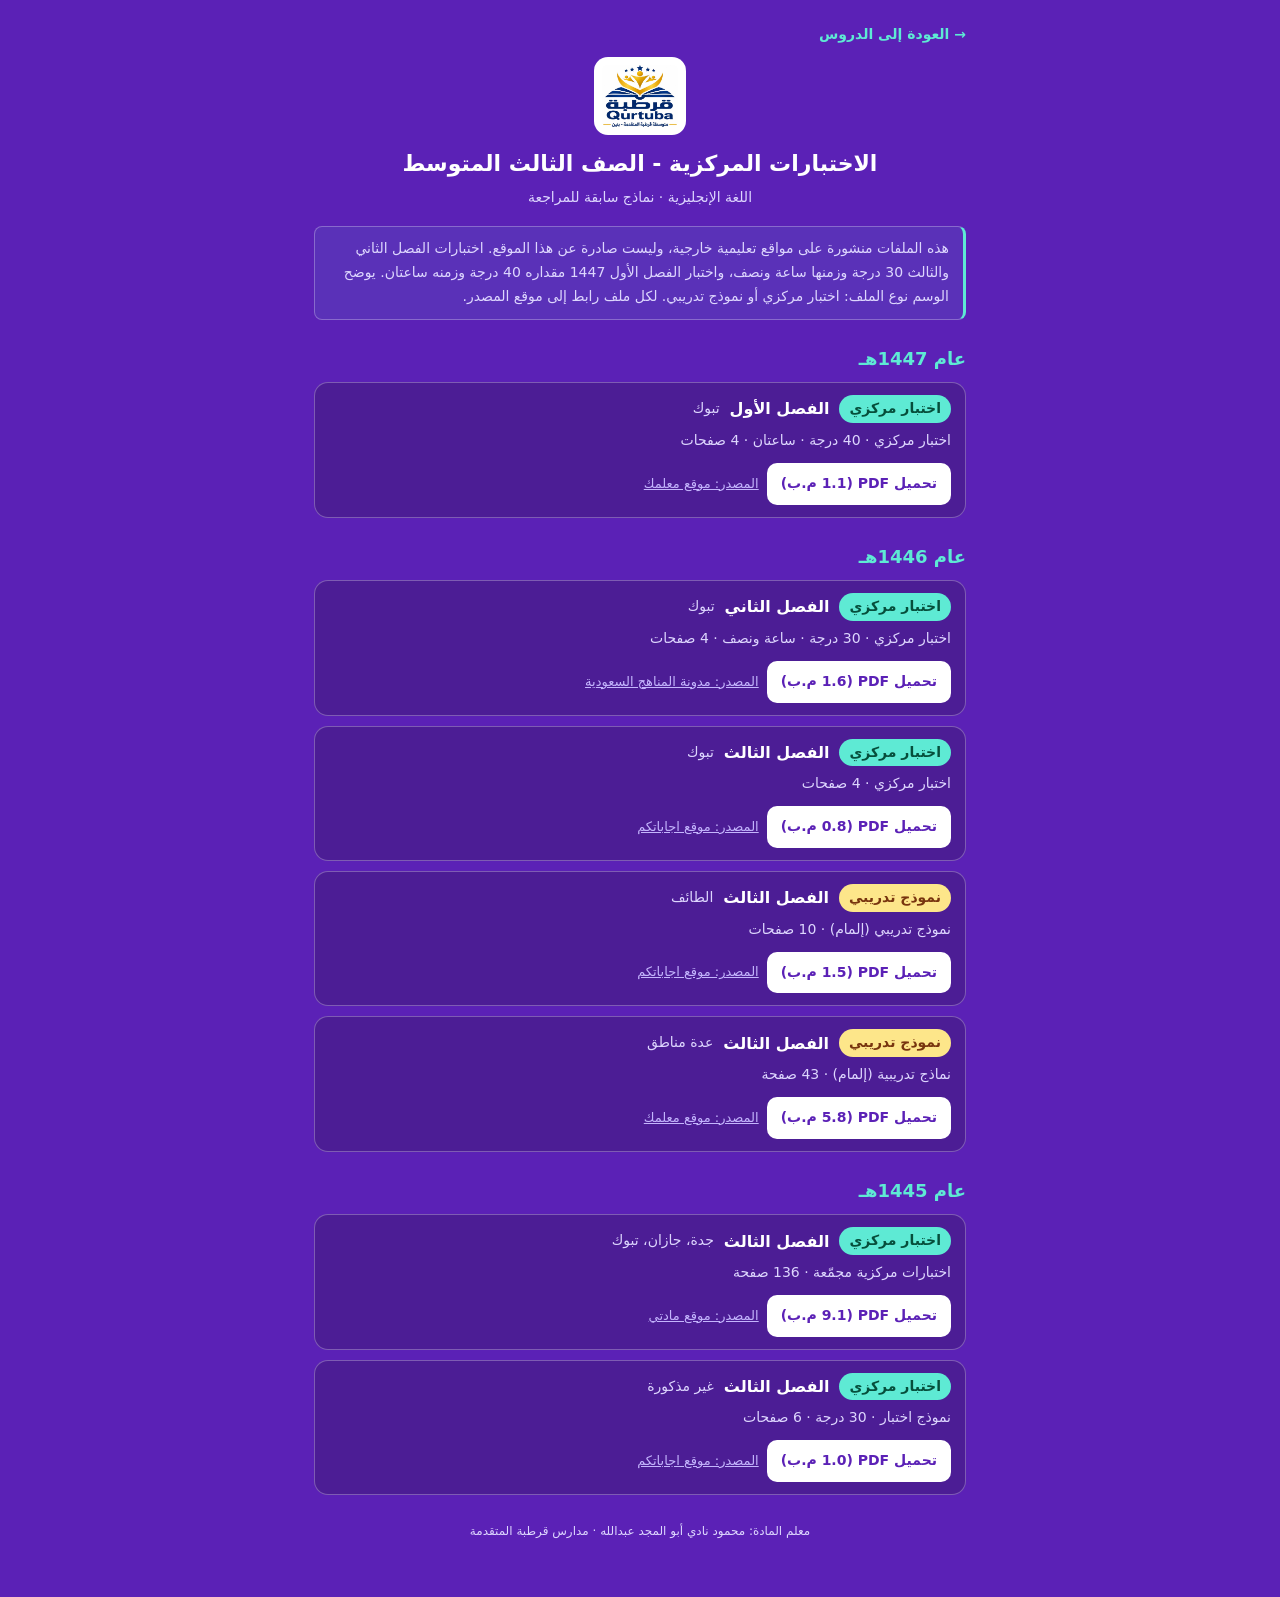
==== central-exams.html @ 5dabe321 "Add files via upload" ====
<!doctype html>
<html lang="ar" dir="rtl">
<head>
<meta charset="UTF-8">
<meta name="viewport" content="width=device-width, initial-scale=1.0">
<title>الاختبارات المركزية - الثالث المتوسط | قسم اللغة الإنجليزية | مدارس قرطبة المتقدمة</title>
<link rel="icon" type="image/png" href="./favicon.png">
<style>
:root{--page:#5b21b6;--ink:#fff;--ink2:#ddd6fe;--line:rgba(255,255,255,.28);--teal:#5eead4;--deep:#4c1d95}
*{box-sizing:border-box}
body{margin:0;background:var(--page);color:var(--ink);font-family:system-ui,-apple-system,Segoe UI,Tahoma,Arial,sans-serif;line-height:1.7}
.wrap{max-width:680px;margin:0 auto;padding:20px 14px 56px}
.back{display:inline-block;margin-bottom:10px;color:var(--teal);text-decoration:none;font-size:14px;font-weight:600}
header{text-align:center;margin-bottom:16px}
header img{width:92px;height:auto;background:#fff;border-radius:14px;padding:8px;display:block;margin:0 auto 10px}
header h1{margin:0 0 4px;font-size:22px}
header p{margin:0;color:var(--ink2);font-size:14px}
.note{border:1px solid var(--line);border-inline-start:3px solid var(--teal);border-radius:8px;padding:10px 14px;background:#5eead414;font-size:14px;color:var(--ink2);margin:14px 0}
h2{font-size:18px;color:var(--teal);margin:24px 0 8px}
.ex{background:var(--deep);border:1px solid var(--line);border-radius:14px;padding:12px 14px;margin-bottom:10px}
.top{display:flex;gap:10px;align-items:center;flex-wrap:wrap}
.top span{color:var(--ink2);font-size:14px}
.b{font-size:12px;font-weight:700;padding:2px 10px;border-radius:99px}
.b.real{background:var(--teal);color:#064e3b}
.b.prac{background:#fde68a;color:#78350f}
.d{margin:6px 0 10px;color:var(--ink2);font-size:14px}
.act{display:flex;gap:8px;flex-wrap:wrap}
.dl{background:#fff;color:var(--page);font-weight:700;text-decoration:none;padding:9px 14px;border-radius:10px;font-size:14px}
.src,.src:visited{color:#c4b5fd;font-size:13px;align-self:center}
footer{color:var(--ink2);font-size:12px;text-align:center;margin-top:26px}
</style>
</head>
<body>
<div class="wrap">
<a class="back" href="./">&rarr; العودة إلى الدروس</a>
<header>
<img src="./logo-BbnuYmgA.jpg" alt="مدارس قرطبة المتقدمة">
<h1>الاختبارات المركزية - الصف الثالث المتوسط</h1>
<p>اللغة الإنجليزية &middot; نماذج سابقة للمراجعة</p>
</header>
<div class="note">هذه الملفات منشورة على مواقع تعليمية خارجية، وليست صادرة عن هذا الموقع. اختبارات الفصل الثاني والثالث 30 درجة وزمنها ساعة ونصف، واختبار الفصل الأول 1447 مقداره 40 درجة وزمنه ساعتان. يوضح الوسم نوع الملف: اختبار مركزي أو نموذج تدريبي. لكل ملف رابط إلى موقع المصدر.</div>
<h2>عام 1447هـ</h2><div class="ex"><div class="top"><span class="b real">اختبار مركزي</span><b>الفصل الأول</b><span>تبوك</span></div><p class="d">اختبار مركزي · 40 درجة · ساعتان · 4 صفحات</p><div class="act"><a class="dl" href="./exam-g3-1447-t1-tabuk.pdf" download>تحميل PDF (1.1 م.ب)</a><a class="src" href="https://muealimuk.com/akhtbar-anjlyzy-mrkzy-thalth-mtwst-alfsl-alawl/" target="_blank" rel="noopener">المصدر: موقع معلمك</a></div></div><h2>عام 1446هـ</h2><div class="ex"><div class="top"><span class="b real">اختبار مركزي</span><b>الفصل الثاني</b><span>تبوك</span></div><p class="d">اختبار مركزي · 30 درجة · ساعة ونصف · 4 صفحات</p><div class="act"><a class="dl" href="./exam-g3-1446-t2-tabuk.pdf" download>تحميل PDF (1.6 م.ب)</a><a class="src" href="https://eduschool40.blog/%d8%a7%d8%ae%d8%aa%d8%a8%d8%a7%d8%b1-%d8%a7%d9%86%d8%ac%d9%84%d9%8a%d8%b2%d9%8a-%d8%ab%d8%a7%d9%84%d8%ab-%d9%85%d8%aa%d9%88%d8%b3%d8%b7-%d9%812-%d9%88%d8%b2%d8%a7%d8%b1%d9%8a-%d9%85%d8%b1%d9%83/" target="_blank" rel="noopener">المصدر: مدونة المناهج السعودية</a></div></div><div class="ex"><div class="top"><span class="b real">اختبار مركزي</span><b>الفصل الثالث</b><span>تبوك</span></div><p class="d">اختبار مركزي · 4 صفحات</p><div class="act"><a class="dl" href="./exam-g3-1446-t3-tabuk.pdf" download>تحميل PDF (0.8 م.ب)</a><a class="src" href="https://www.ajabatkum.com/%D8%A7%D8%AE%D8%AA%D8%A8%D8%A7%D8%B1-%D9%85%D8%B1%D9%83%D8%B2%D9%8A-%D8%AB%D8%A7%D9%84%D8%AB-%D9%85%D8%AA%D9%88%D8%B3%D8%B7-%D8%A7%D9%86%D8%AC%D9%84%D9%8A%D8%B2%D9%8A-%D8%AA%D8%A8%D9%88%D9%83/" target="_blank" rel="noopener">المصدر: موقع اجاباتكم</a></div></div><div class="ex"><div class="top"><span class="b prac">نموذج تدريبي</span><b>الفصل الثالث</b><span>الطائف</span></div><p class="d">نموذج تدريبي (إلمام) · 10 صفحات</p><div class="act"><a class="dl" href="./exam-g3-1446-t3-taif-practice.pdf" download>تحميل PDF (1.5 م.ب)</a><a class="src" href="https://www.ajabatkum.com/%D8%A7%D8%AE%D8%AA%D8%A8%D8%A7%D8%B1-%D9%85%D8%B1%D9%83%D8%B2%D9%8A-%D8%AB%D8%A7%D9%84%D8%AB-%D9%85%D8%AA%D9%88%D8%B3%D8%B7-%D8%A7%D9%86%D8%AC%D9%84%D9%8A%D8%B2%D9%8A-%D8%A7%D9%84%D8%B7%D8%A7%D8%A6/" target="_blank" rel="noopener">المصدر: موقع اجاباتكم</a></div></div><div class="ex"><div class="top"><span class="b prac">نموذج تدريبي</span><b>الفصل الثالث</b><span>عدة مناطق</span></div><p class="d">نماذج تدريبية (إلمام) · 43 صفحة</p><div class="act"><a class="dl" href="./exam-g3-1446-t3-practice-compilation.pdf" download>تحميل PDF (5.8 م.ب)</a><a class="src" href="https://muealimuk.com/%D8%A7%D8%AE%D8%AA%D8%A8%D8%A7%D8%B1-%D9%85%D8%B1%D9%83%D8%B2%D9%8A-%D8%A7%D9%86%D8%AC%D9%84%D9%8A%D8%B2%D9%8A-%D8%AB%D8%A7%D9%84%D8%AB-%D9%85%D8%AA%D9%88%D8%B3%D8%B7-%D9%813/" target="_blank" rel="noopener">المصدر: موقع معلمك</a></div></div><h2>عام 1445هـ</h2><div class="ex"><div class="top"><span class="b real">اختبار مركزي</span><b>الفصل الثالث</b><span>جدة، جازان، تبوك</span></div><p class="d">اختبارات مركزية مجمّعة · 136 صفحة</p><div class="act"><a class="dl" href="./exam-g3-1445-t3-jeddah-jazan-tabuk.pdf" download>تحميل PDF (9.1 م.ب)</a><a class="src" href="https://www.madty.net/%D8%A7%D8%AE%D8%AA%D8%A8%D8%A7%D8%B1-%D9%85%D8%B1%D9%83%D8%B2%D9%8A-%D8%A7%D9%86%D8%AC%D9%84%D9%8A%D8%B2%D9%8A-%D8%AB%D8%A7%D9%84%D8%AB-%D9%85%D8%AA%D9%88%D8%B3%D8%B7-%D8%A7%D9%84%D9%81%D8%B5%D9%84/" target="_blank" rel="noopener">المصدر: موقع مادتي</a></div></div><div class="ex"><div class="top"><span class="b real">اختبار مركزي</span><b>الفصل الثالث</b><span>غير مذكورة</span></div><p class="d">نموذج اختبار · 30 درجة · 6 صفحات</p><div class="act"><a class="dl" href="./exam-g3-1445-t3-model.pdf" download>تحميل PDF (1.0 م.ب)</a><a class="src" href="https://www.ajabatkum.com/hsomp/" target="_blank" rel="noopener">المصدر: موقع اجاباتكم</a></div></div>
<footer>معلم المادة: محمود نادي أبو المجد عبدالله &middot; مدارس قرطبة المتقدمة</footer>
</div>
</body>
</html>
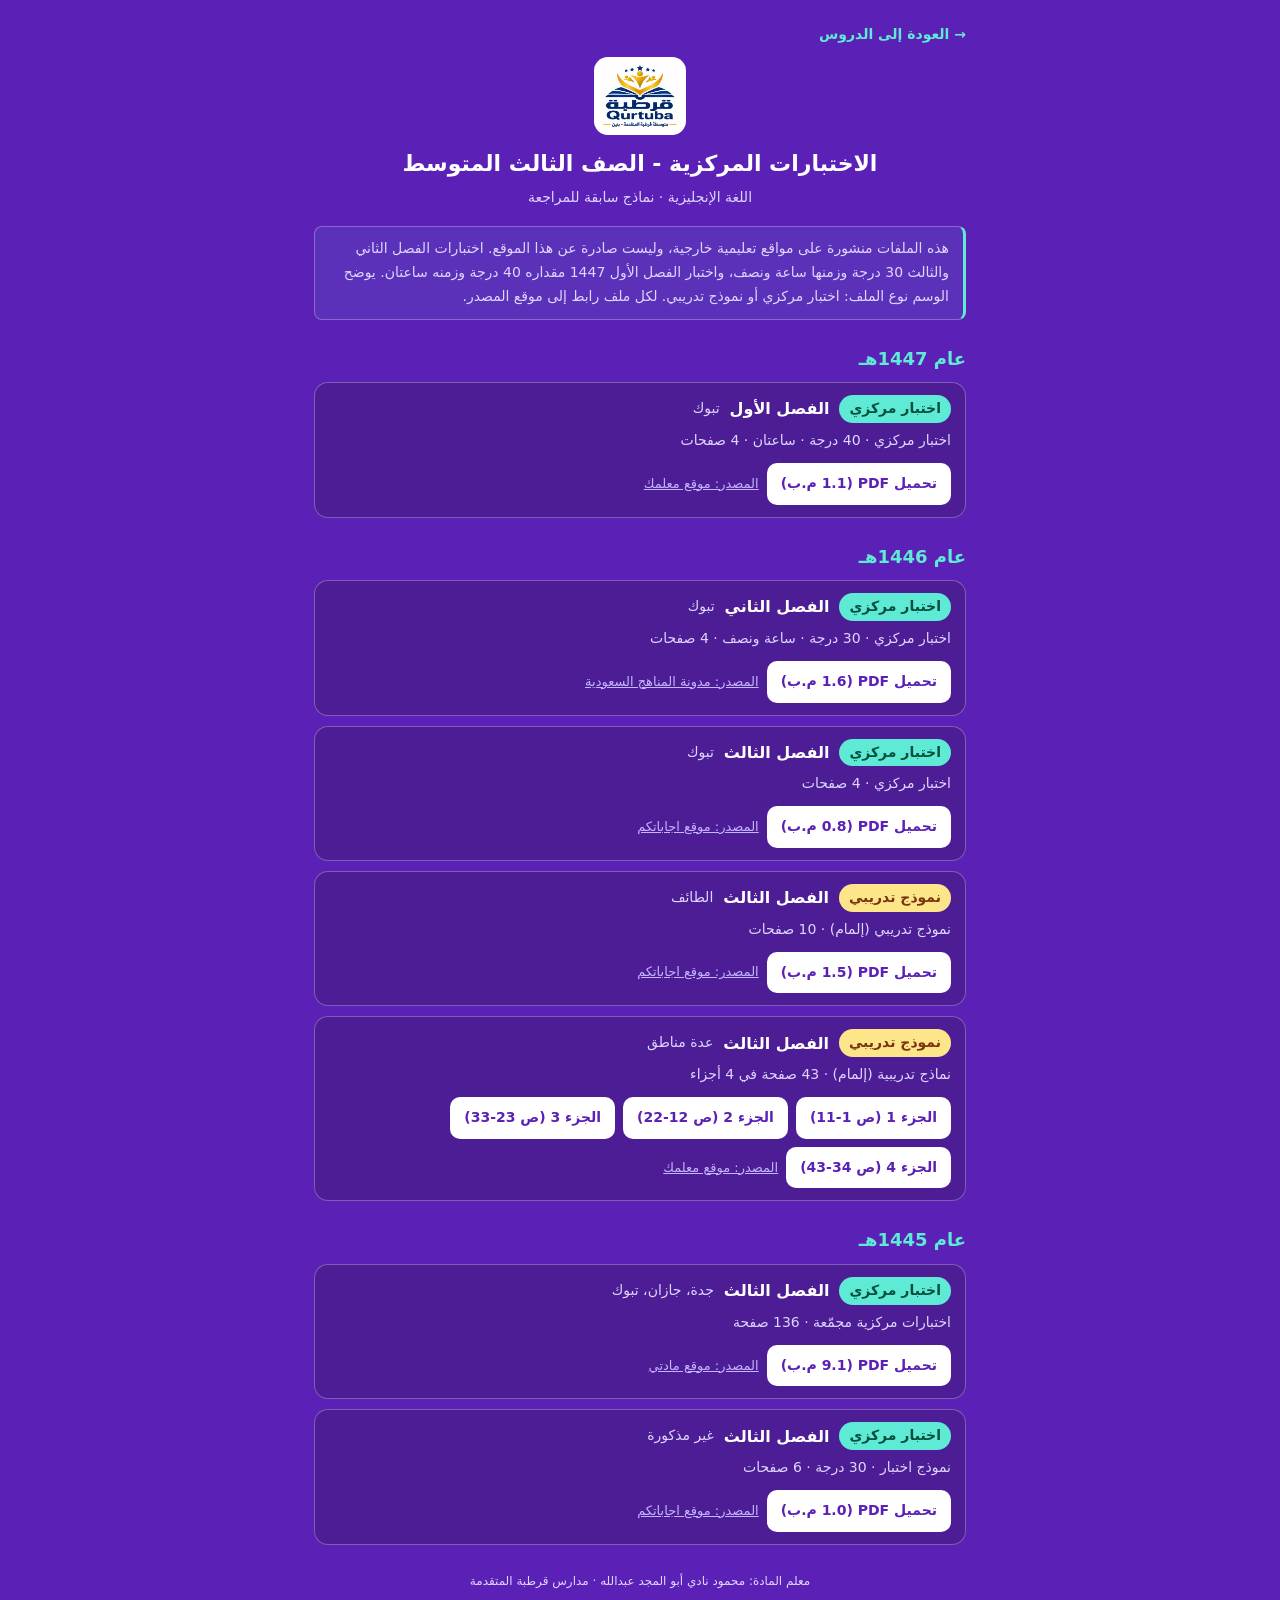
==== commit df58d982: "Add files via upload" ====
--- a/central-exams.html
+++ b/central-exams.html
@@ -39,7 +39,7 @@
 <p>اللغة الإنجليزية &middot; نماذج سابقة للمراجعة</p>
 </header>
 <div class="note">هذه الملفات منشورة على مواقع تعليمية خارجية، وليست صادرة عن هذا الموقع. اختبارات الفصل الثاني والثالث 30 درجة وزمنها ساعة ونصف، واختبار الفصل الأول 1447 مقداره 40 درجة وزمنه ساعتان. يوضح الوسم نوع الملف: اختبار مركزي أو نموذج تدريبي. لكل ملف رابط إلى موقع المصدر.</div>
-<h2>عام 1447هـ</h2><div class="ex"><div class="top"><span class="b real">اختبار مركزي</span><b>الفصل الأول</b><span>تبوك</span></div><p class="d">اختبار مركزي · 40 درجة · ساعتان · 4 صفحات</p><div class="act"><a class="dl" href="./exam-g3-1447-t1-tabuk.pdf" download>تحميل PDF (1.1 م.ب)</a><a class="src" href="https://muealimuk.com/akhtbar-anjlyzy-mrkzy-thalth-mtwst-alfsl-alawl/" target="_blank" rel="noopener">المصدر: موقع معلمك</a></div></div><h2>عام 1446هـ</h2><div class="ex"><div class="top"><span class="b real">اختبار مركزي</span><b>الفصل الثاني</b><span>تبوك</span></div><p class="d">اختبار مركزي · 30 درجة · ساعة ونصف · 4 صفحات</p><div class="act"><a class="dl" href="./exam-g3-1446-t2-tabuk.pdf" download>تحميل PDF (1.6 م.ب)</a><a class="src" href="https://eduschool40.blog/%d8%a7%d8%ae%d8%aa%d8%a8%d8%a7%d8%b1-%d8%a7%d9%86%d8%ac%d9%84%d9%8a%d8%b2%d9%8a-%d8%ab%d8%a7%d9%84%d8%ab-%d9%85%d8%aa%d9%88%d8%b3%d8%b7-%d9%812-%d9%88%d8%b2%d8%a7%d8%b1%d9%8a-%d9%85%d8%b1%d9%83/" target="_blank" rel="noopener">المصدر: مدونة المناهج السعودية</a></div></div><div class="ex"><div class="top"><span class="b real">اختبار مركزي</span><b>الفصل الثالث</b><span>تبوك</span></div><p class="d">اختبار مركزي · 4 صفحات</p><div class="act"><a class="dl" href="./exam-g3-1446-t3-tabuk.pdf" download>تحميل PDF (0.8 م.ب)</a><a class="src" href="https://www.ajabatkum.com/%D8%A7%D8%AE%D8%AA%D8%A8%D8%A7%D8%B1-%D9%85%D8%B1%D9%83%D8%B2%D9%8A-%D8%AB%D8%A7%D9%84%D8%AB-%D9%85%D8%AA%D9%88%D8%B3%D8%B7-%D8%A7%D9%86%D8%AC%D9%84%D9%8A%D8%B2%D9%8A-%D8%AA%D8%A8%D9%88%D9%83/" target="_blank" rel="noopener">المصدر: موقع اجاباتكم</a></div></div><div class="ex"><div class="top"><span class="b prac">نموذج تدريبي</span><b>الفصل الثالث</b><span>الطائف</span></div><p class="d">نموذج تدريبي (إلمام) · 10 صفحات</p><div class="act"><a class="dl" href="./exam-g3-1446-t3-taif-practice.pdf" download>تحميل PDF (1.5 م.ب)</a><a class="src" href="https://www.ajabatkum.com/%D8%A7%D8%AE%D8%AA%D8%A8%D8%A7%D8%B1-%D9%85%D8%B1%D9%83%D8%B2%D9%8A-%D8%AB%D8%A7%D9%84%D8%AB-%D9%85%D8%AA%D9%88%D8%B3%D8%B7-%D8%A7%D9%86%D8%AC%D9%84%D9%8A%D8%B2%D9%8A-%D8%A7%D9%84%D8%B7%D8%A7%D8%A6/" target="_blank" rel="noopener">المصدر: موقع اجاباتكم</a></div></div><div class="ex"><div class="top"><span class="b prac">نموذج تدريبي</span><b>الفصل الثالث</b><span>عدة مناطق</span></div><p class="d">نماذج تدريبية (إلمام) · 43 صفحة</p><div class="act"><a class="dl" href="./exam-g3-1446-t3-practice-compilation.pdf" download>تحميل PDF (5.8 م.ب)</a><a class="src" href="https://muealimuk.com/%D8%A7%D8%AE%D8%AA%D8%A8%D8%A7%D8%B1-%D9%85%D8%B1%D9%83%D8%B2%D9%8A-%D8%A7%D9%86%D8%AC%D9%84%D9%8A%D8%B2%D9%8A-%D8%AB%D8%A7%D9%84%D8%AB-%D9%85%D8%AA%D9%88%D8%B3%D8%B7-%D9%813/" target="_blank" rel="noopener">المصدر: موقع معلمك</a></div></div><h2>عام 1445هـ</h2><div class="ex"><div class="top"><span class="b real">اختبار مركزي</span><b>الفصل الثالث</b><span>جدة، جازان، تبوك</span></div><p class="d">اختبارات مركزية مجمّعة · 136 صفحة</p><div class="act"><a class="dl" href="./exam-g3-1445-t3-jeddah-jazan-tabuk.pdf" download>تحميل PDF (9.1 م.ب)</a><a class="src" href="https://www.madty.net/%D8%A7%D8%AE%D8%AA%D8%A8%D8%A7%D8%B1-%D9%85%D8%B1%D9%83%D8%B2%D9%8A-%D8%A7%D9%86%D8%AC%D9%84%D9%8A%D8%B2%D9%8A-%D8%AB%D8%A7%D9%84%D8%AB-%D9%85%D8%AA%D9%88%D8%B3%D8%B7-%D8%A7%D9%84%D9%81%D8%B5%D9%84/" target="_blank" rel="noopener">المصدر: موقع مادتي</a></div></div><div class="ex"><div class="top"><span class="b real">اختبار مركزي</span><b>الفصل الثالث</b><span>غير مذكورة</span></div><p class="d">نموذج اختبار · 30 درجة · 6 صفحات</p><div class="act"><a class="dl" href="./exam-g3-1445-t3-model.pdf" download>تحميل PDF (1.0 م.ب)</a><a class="src" href="https://www.ajabatkum.com/hsomp/" target="_blank" rel="noopener">المصدر: موقع اجاباتكم</a></div></div>
+<h2>عام 1447هـ</h2><div class="ex"><div class="top"><span class="b real">اختبار مركزي</span><b>الفصل الأول</b><span>تبوك</span></div><p class="d">اختبار مركزي · 40 درجة · ساعتان · 4 صفحات</p><div class="act"><a class="dl" href="./exam-g3-1447-t1-tabuk.pdf" download>تحميل PDF (1.1 م.ب)</a><a class="src" href="https://muealimuk.com/akhtbar-anjlyzy-mrkzy-thalth-mtwst-alfsl-alawl/" target="_blank" rel="noopener">المصدر: موقع معلمك</a></div></div><h2>عام 1446هـ</h2><div class="ex"><div class="top"><span class="b real">اختبار مركزي</span><b>الفصل الثاني</b><span>تبوك</span></div><p class="d">اختبار مركزي · 30 درجة · ساعة ونصف · 4 صفحات</p><div class="act"><a class="dl" href="./exam-g3-1446-t2-tabuk.pdf" download>تحميل PDF (1.6 م.ب)</a><a class="src" href="https://eduschool40.blog/%d8%a7%d8%ae%d8%aa%d8%a8%d8%a7%d8%b1-%d8%a7%d9%86%d8%ac%d9%84%d9%8a%d8%b2%d9%8a-%d8%ab%d8%a7%d9%84%d8%ab-%d9%85%d8%aa%d9%88%d8%b3%d8%b7-%d9%812-%d9%88%d8%b2%d8%a7%d8%b1%d9%8a-%d9%85%d8%b1%d9%83/" target="_blank" rel="noopener">المصدر: مدونة المناهج السعودية</a></div></div><div class="ex"><div class="top"><span class="b real">اختبار مركزي</span><b>الفصل الثالث</b><span>تبوك</span></div><p class="d">اختبار مركزي · 4 صفحات</p><div class="act"><a class="dl" href="./exam-g3-1446-t3-tabuk.pdf" download>تحميل PDF (0.8 م.ب)</a><a class="src" href="https://www.ajabatkum.com/%D8%A7%D8%AE%D8%AA%D8%A8%D8%A7%D8%B1-%D9%85%D8%B1%D9%83%D8%B2%D9%8A-%D8%AB%D8%A7%D9%84%D8%AB-%D9%85%D8%AA%D9%88%D8%B3%D8%B7-%D8%A7%D9%86%D8%AC%D9%84%D9%8A%D8%B2%D9%8A-%D8%AA%D8%A8%D9%88%D9%83/" target="_blank" rel="noopener">المصدر: موقع اجاباتكم</a></div></div><div class="ex"><div class="top"><span class="b prac">نموذج تدريبي</span><b>الفصل الثالث</b><span>الطائف</span></div><p class="d">نموذج تدريبي (إلمام) · 10 صفحات</p><div class="act"><a class="dl" href="./exam-g3-1446-t3-taif-practice.pdf" download>تحميل PDF (1.5 م.ب)</a><a class="src" href="https://www.ajabatkum.com/%D8%A7%D8%AE%D8%AA%D8%A8%D8%A7%D8%B1-%D9%85%D8%B1%D9%83%D8%B2%D9%8A-%D8%AB%D8%A7%D9%84%D8%AB-%D9%85%D8%AA%D9%88%D8%B3%D8%B7-%D8%A7%D9%86%D8%AC%D9%84%D9%8A%D8%B2%D9%8A-%D8%A7%D9%84%D8%B7%D8%A7%D8%A6/" target="_blank" rel="noopener">المصدر: موقع اجاباتكم</a></div></div><div class="ex"><div class="top"><span class="b prac">نموذج تدريبي</span><b>الفصل الثالث</b><span>عدة مناطق</span></div><p class="d">نماذج تدريبية (إلمام) · 43 صفحة في 4 أجزاء</p><div class="act"><a class="dl" href="./exam-g3-1446-t3-practice-part1.pdf" download>الجزء 1 (ص 1-11)</a><a class="dl" href="./exam-g3-1446-t3-practice-part2.pdf" download>الجزء 2 (ص 12-22)</a><a class="dl" href="./exam-g3-1446-t3-practice-part3.pdf" download>الجزء 3 (ص 23-33)</a><a class="dl" href="./exam-g3-1446-t3-practice-part4.pdf" download>الجزء 4 (ص 34-43)</a><a class="src" href="https://muealimuk.com/%D8%A7%D8%AE%D8%AA%D8%A8%D8%A7%D8%B1-%D9%85%D8%B1%D9%83%D8%B2%D9%8A-%D8%A7%D9%86%D8%AC%D9%84%D9%8A%D8%B2%D9%8A-%D8%AB%D8%A7%D9%84%D8%AB-%D9%85%D8%AA%D9%88%D8%B3%D8%B7-%D9%813/" target="_blank" rel="noopener">المصدر: موقع معلمك</a></div></div><h2>عام 1445هـ</h2><div class="ex"><div class="top"><span class="b real">اختبار مركزي</span><b>الفصل الثالث</b><span>جدة، جازان، تبوك</span></div><p class="d">اختبارات مركزية مجمّعة · 136 صفحة</p><div class="act"><a class="dl" href="./exam-g3-1445-t3-jeddah-jazan-tabuk.pdf" download>تحميل PDF (9.1 م.ب)</a><a class="src" href="https://www.madty.net/%D8%A7%D8%AE%D8%AA%D8%A8%D8%A7%D8%B1-%D9%85%D8%B1%D9%83%D8%B2%D9%8A-%D8%A7%D9%86%D8%AC%D9%84%D9%8A%D8%B2%D9%8A-%D8%AB%D8%A7%D9%84%D8%AB-%D9%85%D8%AA%D9%88%D8%B3%D8%B7-%D8%A7%D9%84%D9%81%D8%B5%D9%84/" target="_blank" rel="noopener">المصدر: موقع مادتي</a></div></div><div class="ex"><div class="top"><span class="b real">اختبار مركزي</span><b>الفصل الثالث</b><span>غير مذكورة</span></div><p class="d">نموذج اختبار · 30 درجة · 6 صفحات</p><div class="act"><a class="dl" href="./exam-g3-1445-t3-model.pdf" download>تحميل PDF (1.0 م.ب)</a><a class="src" href="https://www.ajabatkum.com/hsomp/" target="_blank" rel="noopener">المصدر: موقع اجاباتكم</a></div></div>
 <footer>معلم المادة: محمود نادي أبو المجد عبدالله &middot; مدارس قرطبة المتقدمة</footer>
 </div>
 </body>
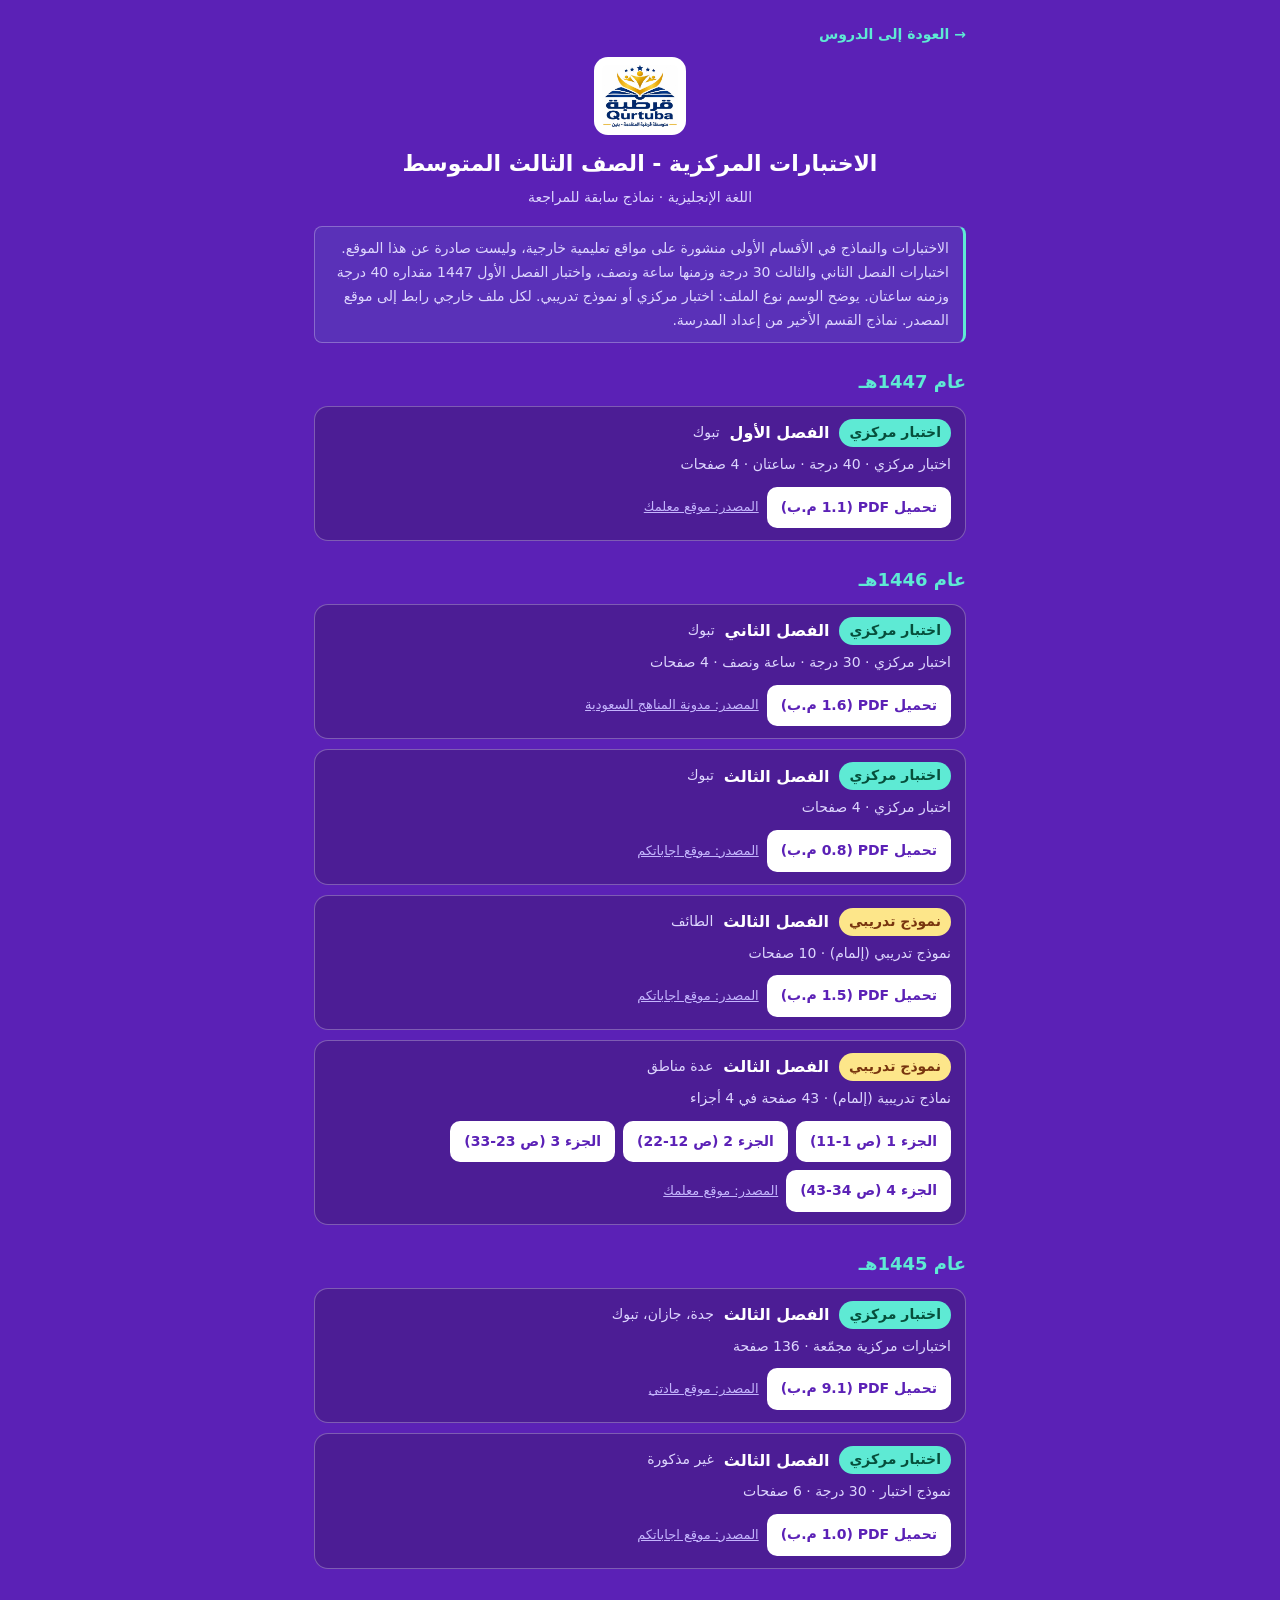
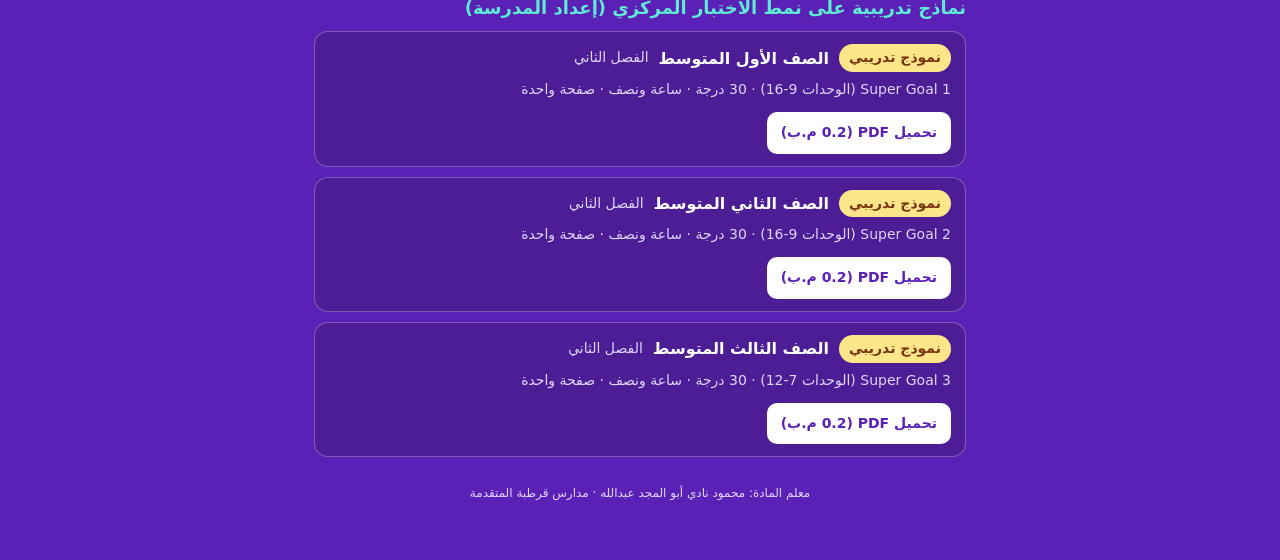
==== commit 62863f46: "Add files via upload" ====
--- a/central-exams.html
+++ b/central-exams.html
@@ -38,8 +38,12 @@
 <h1>الاختبارات المركزية - الصف الثالث المتوسط</h1>
 <p>اللغة الإنجليزية &middot; نماذج سابقة للمراجعة</p>
 </header>
-<div class="note">هذه الملفات منشورة على مواقع تعليمية خارجية، وليست صادرة عن هذا الموقع. اختبارات الفصل الثاني والثالث 30 درجة وزمنها ساعة ونصف، واختبار الفصل الأول 1447 مقداره 40 درجة وزمنه ساعتان. يوضح الوسم نوع الملف: اختبار مركزي أو نموذج تدريبي. لكل ملف رابط إلى موقع المصدر.</div>
+<div class="note">الاختبارات والنماذج في الأقسام الأولى منشورة على مواقع تعليمية خارجية، وليست صادرة عن هذا الموقع. اختبارات الفصل الثاني والثالث 30 درجة وزمنها ساعة ونصف، واختبار الفصل الأول 1447 مقداره 40 درجة وزمنه ساعتان. يوضح الوسم نوع الملف: اختبار مركزي أو نموذج تدريبي. لكل ملف خارجي رابط إلى موقع المصدر. نماذج القسم الأخير من إعداد المدرسة.</div>
 <h2>عام 1447هـ</h2><div class="ex"><div class="top"><span class="b real">اختبار مركزي</span><b>الفصل الأول</b><span>تبوك</span></div><p class="d">اختبار مركزي · 40 درجة · ساعتان · 4 صفحات</p><div class="act"><a class="dl" href="./exam-g3-1447-t1-tabuk.pdf" download>تحميل PDF (1.1 م.ب)</a><a class="src" href="https://muealimuk.com/akhtbar-anjlyzy-mrkzy-thalth-mtwst-alfsl-alawl/" target="_blank" rel="noopener">المصدر: موقع معلمك</a></div></div><h2>عام 1446هـ</h2><div class="ex"><div class="top"><span class="b real">اختبار مركزي</span><b>الفصل الثاني</b><span>تبوك</span></div><p class="d">اختبار مركزي · 30 درجة · ساعة ونصف · 4 صفحات</p><div class="act"><a class="dl" href="./exam-g3-1446-t2-tabuk.pdf" download>تحميل PDF (1.6 م.ب)</a><a class="src" href="https://eduschool40.blog/%d8%a7%d8%ae%d8%aa%d8%a8%d8%a7%d8%b1-%d8%a7%d9%86%d8%ac%d9%84%d9%8a%d8%b2%d9%8a-%d8%ab%d8%a7%d9%84%d8%ab-%d9%85%d8%aa%d9%88%d8%b3%d8%b7-%d9%812-%d9%88%d8%b2%d8%a7%d8%b1%d9%8a-%d9%85%d8%b1%d9%83/" target="_blank" rel="noopener">المصدر: مدونة المناهج السعودية</a></div></div><div class="ex"><div class="top"><span class="b real">اختبار مركزي</span><b>الفصل الثالث</b><span>تبوك</span></div><p class="d">اختبار مركزي · 4 صفحات</p><div class="act"><a class="dl" href="./exam-g3-1446-t3-tabuk.pdf" download>تحميل PDF (0.8 م.ب)</a><a class="src" href="https://www.ajabatkum.com/%D8%A7%D8%AE%D8%AA%D8%A8%D8%A7%D8%B1-%D9%85%D8%B1%D9%83%D8%B2%D9%8A-%D8%AB%D8%A7%D9%84%D8%AB-%D9%85%D8%AA%D9%88%D8%B3%D8%B7-%D8%A7%D9%86%D8%AC%D9%84%D9%8A%D8%B2%D9%8A-%D8%AA%D8%A8%D9%88%D9%83/" target="_blank" rel="noopener">المصدر: موقع اجاباتكم</a></div></div><div class="ex"><div class="top"><span class="b prac">نموذج تدريبي</span><b>الفصل الثالث</b><span>الطائف</span></div><p class="d">نموذج تدريبي (إلمام) · 10 صفحات</p><div class="act"><a class="dl" href="./exam-g3-1446-t3-taif-practice.pdf" download>تحميل PDF (1.5 م.ب)</a><a class="src" href="https://www.ajabatkum.com/%D8%A7%D8%AE%D8%AA%D8%A8%D8%A7%D8%B1-%D9%85%D8%B1%D9%83%D8%B2%D9%8A-%D8%AB%D8%A7%D9%84%D8%AB-%D9%85%D8%AA%D9%88%D8%B3%D8%B7-%D8%A7%D9%86%D8%AC%D9%84%D9%8A%D8%B2%D9%8A-%D8%A7%D9%84%D8%B7%D8%A7%D8%A6/" target="_blank" rel="noopener">المصدر: موقع اجاباتكم</a></div></div><div class="ex"><div class="top"><span class="b prac">نموذج تدريبي</span><b>الفصل الثالث</b><span>عدة مناطق</span></div><p class="d">نماذج تدريبية (إلمام) · 43 صفحة في 4 أجزاء</p><div class="act"><a class="dl" href="./exam-g3-1446-t3-practice-part1.pdf" download>الجزء 1 (ص 1-11)</a><a class="dl" href="./exam-g3-1446-t3-practice-part2.pdf" download>الجزء 2 (ص 12-22)</a><a class="dl" href="./exam-g3-1446-t3-practice-part3.pdf" download>الجزء 3 (ص 23-33)</a><a class="dl" href="./exam-g3-1446-t3-practice-part4.pdf" download>الجزء 4 (ص 34-43)</a><a class="src" href="https://muealimuk.com/%D8%A7%D8%AE%D8%AA%D8%A8%D8%A7%D8%B1-%D9%85%D8%B1%D9%83%D8%B2%D9%8A-%D8%A7%D9%86%D8%AC%D9%84%D9%8A%D8%B2%D9%8A-%D8%AB%D8%A7%D9%84%D8%AB-%D9%85%D8%AA%D9%88%D8%B3%D8%B7-%D9%813/" target="_blank" rel="noopener">المصدر: موقع معلمك</a></div></div><h2>عام 1445هـ</h2><div class="ex"><div class="top"><span class="b real">اختبار مركزي</span><b>الفصل الثالث</b><span>جدة، جازان، تبوك</span></div><p class="d">اختبارات مركزية مجمّعة · 136 صفحة</p><div class="act"><a class="dl" href="./exam-g3-1445-t3-jeddah-jazan-tabuk.pdf" download>تحميل PDF (9.1 م.ب)</a><a class="src" href="https://www.madty.net/%D8%A7%D8%AE%D8%AA%D8%A8%D8%A7%D8%B1-%D9%85%D8%B1%D9%83%D8%B2%D9%8A-%D8%A7%D9%86%D8%AC%D9%84%D9%8A%D8%B2%D9%8A-%D8%AB%D8%A7%D9%84%D8%AB-%D9%85%D8%AA%D9%88%D8%B3%D8%B7-%D8%A7%D9%84%D9%81%D8%B5%D9%84/" target="_blank" rel="noopener">المصدر: موقع مادتي</a></div></div><div class="ex"><div class="top"><span class="b real">اختبار مركزي</span><b>الفصل الثالث</b><span>غير مذكورة</span></div><p class="d">نموذج اختبار · 30 درجة · 6 صفحات</p><div class="act"><a class="dl" href="./exam-g3-1445-t3-model.pdf" download>تحميل PDF (1.0 م.ب)</a><a class="src" href="https://www.ajabatkum.com/hsomp/" target="_blank" rel="noopener">المصدر: موقع اجاباتكم</a></div></div>
+<h2>نماذج تدريبية على نمط الاختبار المركزي (إعداد المدرسة)</h2>
+<div class="ex"><div class="top"><span class="b prac">نموذج تدريبي</span><b>الصف الأول المتوسط</b><span>الفصل الثاني</span></div><p class="d">Super Goal 1 (الوحدات 9-16) · 30 درجة · ساعة ونصف · صفحة واحدة</p><div class="act"><a class="dl" href="./exam-practice-g1-t2.pdf" download>تحميل PDF (0.2 م.ب)</a></div></div>
+<div class="ex"><div class="top"><span class="b prac">نموذج تدريبي</span><b>الصف الثاني المتوسط</b><span>الفصل الثاني</span></div><p class="d">Super Goal 2 (الوحدات 9-16) · 30 درجة · ساعة ونصف · صفحة واحدة</p><div class="act"><a class="dl" href="./exam-practice-g2-t2.pdf" download>تحميل PDF (0.2 م.ب)</a></div></div>
+<div class="ex"><div class="top"><span class="b prac">نموذج تدريبي</span><b>الصف الثالث المتوسط</b><span>الفصل الثاني</span></div><p class="d">Super Goal 3 (الوحدات 7-12) · 30 درجة · ساعة ونصف · صفحة واحدة</p><div class="act"><a class="dl" href="./exam-practice-g3-t2.pdf" download>تحميل PDF (0.2 م.ب)</a></div></div>
 <footer>معلم المادة: محمود نادي أبو المجد عبدالله &middot; مدارس قرطبة المتقدمة</footer>
 </div>
 </body>
